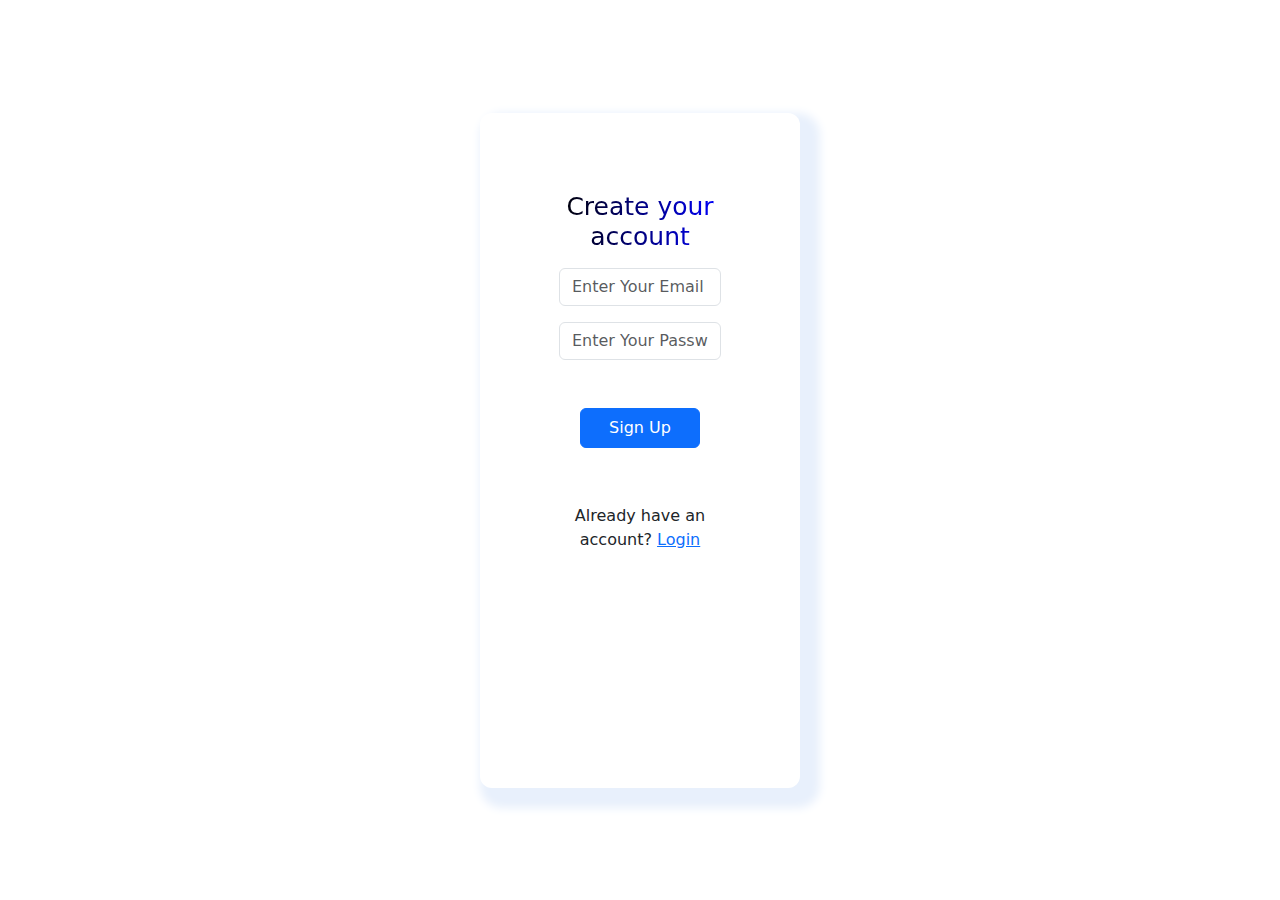
==== signup.html @ 130d8240 "init commit" ====
<!-- registration.html -->
<!DOCTYPE html>
<html lang="en">
  <head>
    <meta charset="UTF-8" />
    <meta name="viewport" content="width=device-width, initial-scale=1.0" />
    <title>Registration</title>
    <link rel="stylesheet" href="./css/all.min.css" />
    <link rel="stylesheet" href="./css/bootstrap.min.css" />
    <link rel="stylesheet" href="./css/style.css" />

  </head>
  <body>
    <div class="d-flex justify-content-center align-items-center h-100 ">
      <div class="h-75 w-25 cont ">
    
            <div class="p-5 text-center ">
               <h1 class="mb-3">Create your account</h1>
              <input type="email" id="username" class="form-control mb-3" placeholder="Enter Your Email">
              <div class="alert alert-danger d-none" id="email-alert"></div>
              <input type="password" id="password" class="form-control mb-5" placeholder="Enter Your Password">
           
                 <button onclick="register()" class="btn btn-primary mb-5">Sign Up</button>
                 
       
                  <p class="mt-2">Already have an account? <a href="./index.html">Login</a></p>
                 
                </div>
             
      </div>
      
    </div>

    <script src="./js/index.js"></script>
  </body>
</html>
---- css/style.css ----
.btn{
  width: 120px;
  height: 40px;
}
h1{
  font-size: 25px;
  background-image: linear-gradient(to right, #000, blue);
  
  background-clip: text;
  color: transparent;
}
.cont{
  border: 1px solid transparent;
  border-radius: 12px;
  box-shadow: 10px 10px 10px 10px #e8f0fc;
  padding: 30px;
}
html, body {
  height: 100%;
}
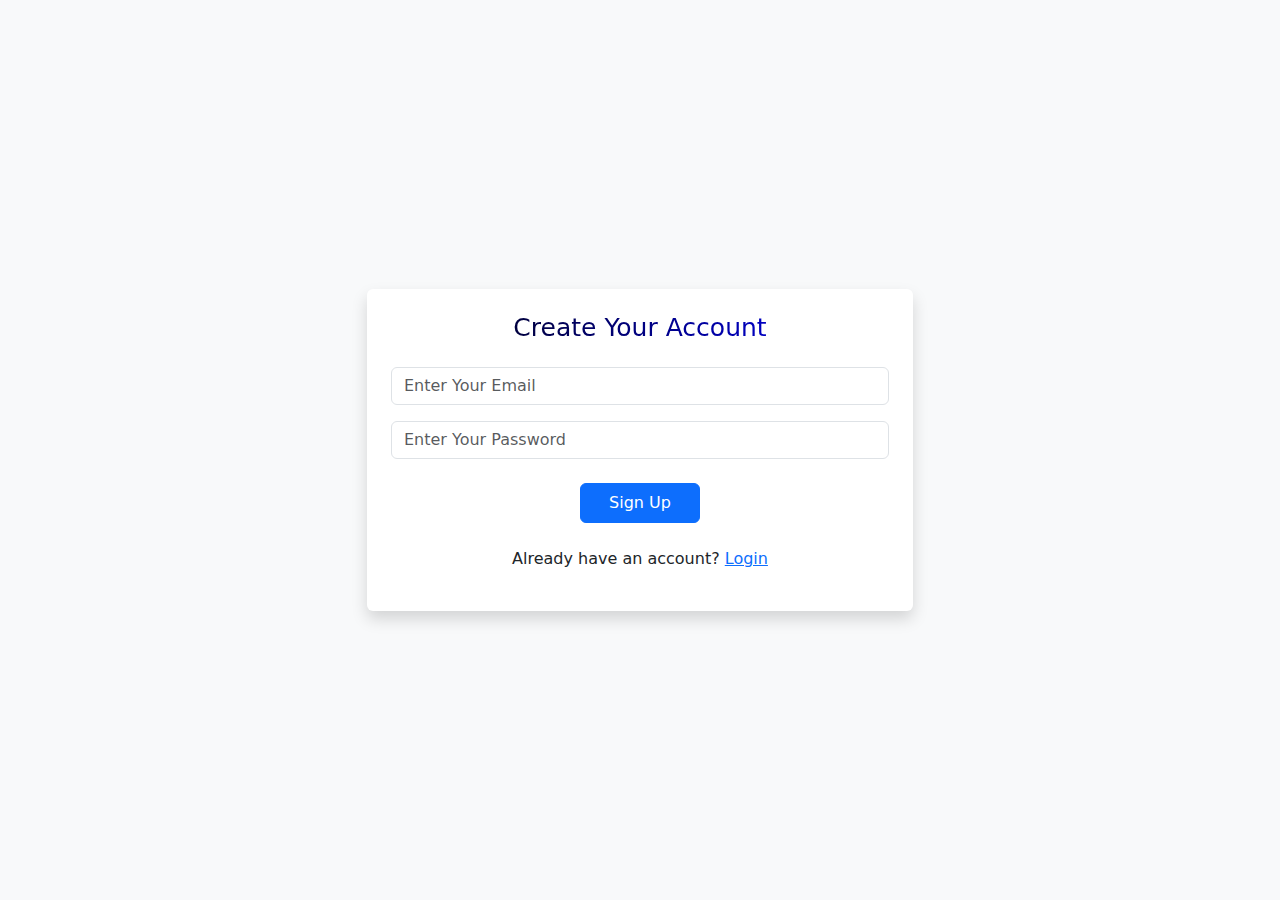
==== commit 4d97f93f: "signup.html" ====
--- a/signup.html
+++ b/signup.html
@@ -1,4 +1,3 @@
-<!-- registration.html -->
 <!DOCTYPE html>
 <html lang="en">
   <head>
@@ -8,29 +7,57 @@
     <link rel="stylesheet" href="./css/all.min.css" />
     <link rel="stylesheet" href="./css/bootstrap.min.css" />
     <link rel="stylesheet" href="./css/style.css" />
-
   </head>
-  <body>
-    <div class="d-flex justify-content-center align-items-center h-100 ">
-      <div class="h-75 w-25 cont ">
-    
-            <div class="p-5 text-center ">
-               <h1 class="mb-3">Create your account</h1>
-              <input type="email" id="username" class="form-control mb-3" placeholder="Enter Your Email">
-              <div class="alert alert-danger d-none" id="email-alert"></div>
-              <input type="password" id="password" class="form-control mb-5" placeholder="Enter Your Password">
-           
-                 <button onclick="register()" class="btn btn-primary mb-5">Sign Up</button>
-                 
-       
-                  <p class="mt-2">Already have an account? <a href="./index.html">Login</a></p>
-                 
-                </div>
-             
+  <body class="d-flex justify-content-center align-items-center vh-100 bg-light">
+    <div class="container">
+      <div class="row align-items-center justify-content-center">
+        <!-- Form Section -->
+        <div class="col-lg-6 col-md-8 col-sm-10 col-12">
+          <div class="shadow p-4 rounded bg-white">
+            <h1 class="text-center mb-4">Create Your Account</h1>
+            <form>
+              <!-- Email Input -->
+              <div class="mb-3">
+                <input
+                  type="email"
+                  id="username"
+                  class="form-control"
+                  placeholder="Enter Your Email"
+                  required
+                />
+                <div class="alert alert-danger d-none mt-2" id="email-alert"></div>
+              </div>
+              <!-- Password Input -->
+              <div class="mb-4">
+                <input
+                  type="password"
+                  id="password"
+                  class="form-control"
+                  placeholder="Enter Your Password"
+                  required
+                />
+              </div>
+              <!-- Signup Button -->
+              <div class="d-grid mb-4 d-flex justify-content-center">
+                <button
+                  type="button"
+                  onclick="register()"
+                  class="btn btn-primary"
+                >
+                  Sign Up
+                </button>
+              </div>
+              <!-- Login Link -->
+              <p class="text-center">
+                Already have an account? <a href="./index.html">Login</a>
+              </p>
+            </form>
+          </div>
+        </div>
       </div>
-      
     </div>
 
+    <script src="./js/bootstrap.bundle.min.js"></script>
     <script src="./js/index.js"></script>
   </body>
 </html>
